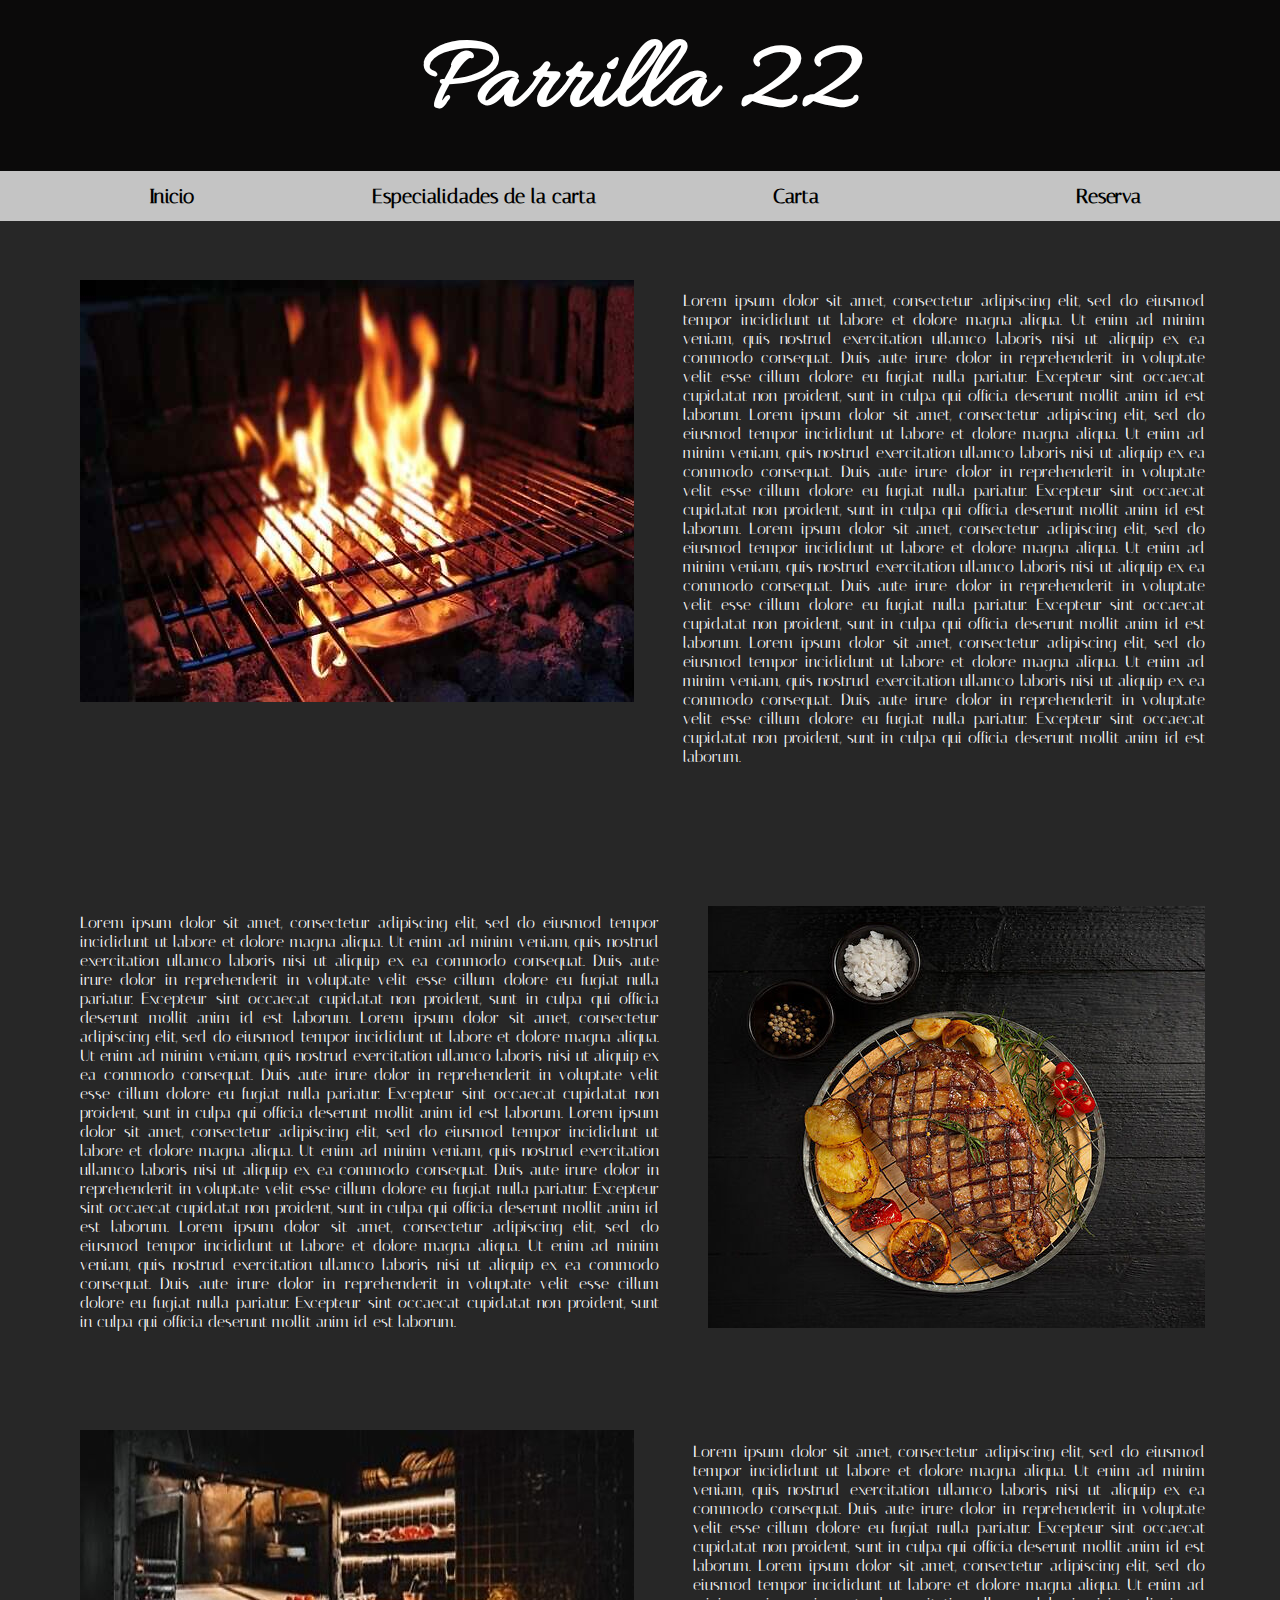
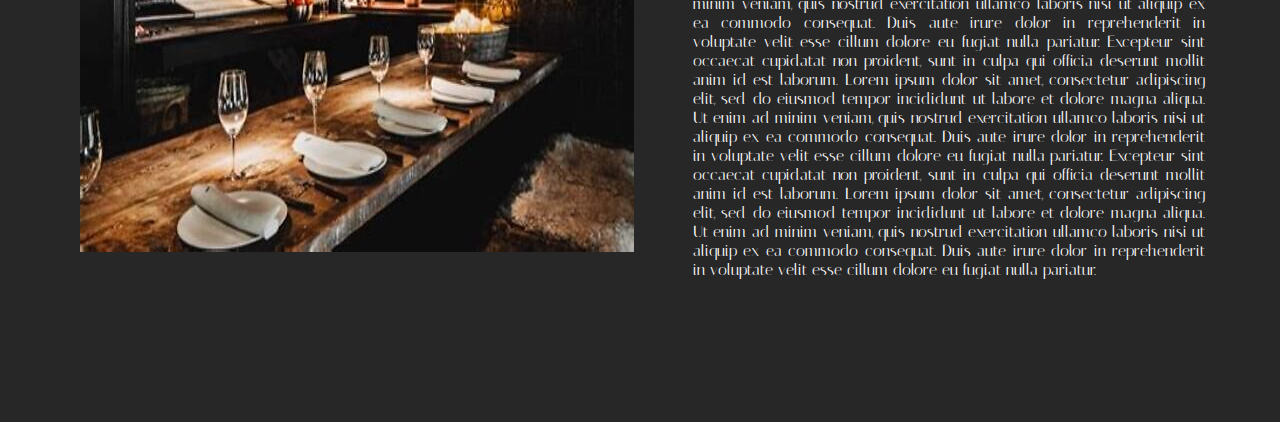
==== index.html @ 234c8a6f "Animacion de escritura (Prueba)" ====
<!DOCTYPE html>
<html lang="en">
<head>
    <meta charset="UTF-8">
    <meta http-equiv="X-UA-Compatible" content="IE=edge">
    <meta name="viewport" content="width=device-width, initial-scale=1.0">
    <title>Parilla 22</title>
    <link rel="stylesheet" href="estilo.css">
    <link rel="preconnect" href="https://fonts.googleapis.com">
    <link rel="preconnect" href="https://fonts.gstatic.com" crossorigin>
    <link href="https://fonts.googleapis.com/css2?family=Allura&display=swap" rel="stylesheet">
    <link rel="preconnect" href="https://fonts.googleapis.com">
    <link rel="preconnect" href="https://fonts.gstatic.com" crossorigin>
    <link href="https://fonts.googleapis.com/css2?family=Italiana&display=swap" rel="stylesheet">
</head>
<body>
    <header>
        <div class="contenedor1">
            <h1 id="titulo">Parrilla 22</h1>
        </div>
        <div class="contenedor2">
            <nav class="menu">
                <a class="boton" href="index.html">Inicio</a>
                <a class="boton" href="especialidades.html">Especialidades de la carta</a>
                <a class="boton" href="carta.html">Carta</a>
                <a class="boton" href="reserva.html">Reserva</a>
            </nav>
        </div>
    </header>
    <section>
        <div id="contenedor-ppal">
            <div class="contenedor-img" id="cont1">
                <div class="imagen" id="img1"><img src="img/parrilla1maq(recortada).jpg" alt="Comida"></div>
                <div class="texto" id="txt1"><p>Lorem ipsum dolor sit amet, consectetur adipiscing elit, sed do eiusmod tempor incididunt ut labore et dolore magna aliqua. Ut enim ad minim veniam, quis nostrud exercitation ullamco laboris nisi ut aliquip ex ea commodo consequat. Duis aute irure dolor in reprehenderit in voluptate velit esse cillum dolore eu fugiat nulla pariatur. Excepteur sint occaecat cupidatat non proident, sunt in culpa qui officia deserunt mollit anim id est laborum. Lorem ipsum dolor sit amet, consectetur adipiscing elit, sed do eiusmod tempor incididunt ut labore et dolore magna aliqua. Ut enim ad minim veniam, quis nostrud exercitation ullamco laboris nisi ut aliquip ex ea commodo consequat. Duis aute irure dolor in reprehenderit in voluptate velit esse cillum dolore eu fugiat nulla pariatur. Excepteur sint occaecat cupidatat non proident, sunt in culpa qui officia deserunt mollit anim id est laborum. Lorem ipsum dolor sit amet, consectetur adipiscing elit, sed do eiusmod tempor incididunt ut labore et dolore magna aliqua. Ut enim ad minim veniam, quis nostrud exercitation ullamco laboris nisi ut aliquip ex ea commodo consequat. Duis aute irure dolor in reprehenderit in voluptate velit esse cillum dolore eu fugiat nulla pariatur. Excepteur sint occaecat cupidatat non proident, sunt in culpa qui officia deserunt mollit anim id est laborum. Lorem ipsum dolor sit amet, consectetur adipiscing elit, sed do eiusmod tempor incididunt ut labore et dolore magna aliqua. Ut enim ad minim veniam, quis nostrud exercitation ullamco laboris nisi ut aliquip ex ea commodo consequat. Duis aute irure dolor in reprehenderit in voluptate velit esse cillum dolore eu fugiat nulla pariatur. Excepteur sint occaecat cupidatat non proident, sunt in culpa qui officia deserunt mollit anim id est laborum.
                </p></div>
            </div>
            <div class="contenedor-img" id="cont2">
                <div class="texto" id="txt2"><p>Lorem ipsum dolor sit amet, consectetur adipiscing elit, sed do eiusmod tempor incididunt ut labore et dolore magna aliqua. Ut enim ad minim veniam, quis nostrud exercitation ullamco laboris nisi ut aliquip ex ea commodo consequat. Duis aute irure dolor in reprehenderit in voluptate velit esse cillum dolore eu fugiat nulla pariatur. Excepteur sint occaecat cupidatat non proident, sunt in culpa qui officia deserunt mollit anim id est laborum. Lorem ipsum dolor sit amet, consectetur adipiscing elit, sed do eiusmod tempor incididunt ut labore et dolore magna aliqua. Ut enim ad minim veniam, quis nostrud exercitation ullamco laboris nisi ut aliquip ex ea commodo consequat. Duis aute irure dolor in reprehenderit in voluptate velit esse cillum dolore eu fugiat nulla pariatur. Excepteur sint occaecat cupidatat non proident, sunt in culpa qui officia deserunt mollit anim id est laborum. Lorem ipsum dolor sit amet, consectetur adipiscing elit, sed do eiusmod tempor incididunt ut labore et dolore magna aliqua. Ut enim ad minim veniam, quis nostrud exercitation ullamco laboris nisi ut aliquip ex ea commodo consequat. Duis aute irure dolor in reprehenderit in voluptate velit esse cillum dolore eu fugiat nulla pariatur. Excepteur sint occaecat cupidatat non proident, sunt in culpa qui officia deserunt mollit anim id est laborum. Lorem ipsum dolor sit amet, consectetur adipiscing elit, sed do eiusmod tempor incididunt ut labore et dolore magna aliqua. Ut enim ad minim veniam, quis nostrud exercitation ullamco laboris nisi ut aliquip ex ea commodo consequat. Duis aute irure dolor in reprehenderit in voluptate velit esse cillum dolore eu fugiat nulla pariatur. Excepteur sint occaecat cupidatat non proident, sunt in culpa qui officia deserunt mollit anim id est laborum.
                </p></div>
                <div class="imagen" id="img2"><img src="img/comida(recortada).jpg" alt="Comida"></div>
            </div>
            <div class="contenedor-img" id="cont3">
                <div class="imagen" id="img3"><img src="img/parrilla-restaurant(recortada).jpg" alt="Parrilla"></div>
                <div class="texto" id="txt3"><p>Lorem ipsum dolor sit amet, consectetur adipiscing elit, sed do eiusmod tempor incididunt ut labore et dolore magna aliqua. Ut enim ad minim veniam, quis nostrud exercitation ullamco laboris nisi ut aliquip ex ea commodo consequat. Duis aute irure dolor in reprehenderit in voluptate velit esse cillum dolore eu fugiat nulla pariatur. Excepteur sint occaecat cupidatat non proident, sunt in culpa qui officia deserunt mollit anim id est laborum. Lorem ipsum dolor sit amet, consectetur adipiscing elit, sed do eiusmod tempor incididunt ut labore et dolore magna aliqua. Ut enim ad minim veniam, quis nostrud exercitation ullamco laboris nisi ut aliquip ex ea commodo consequat. Duis aute irure dolor in reprehenderit in voluptate velit esse cillum dolore eu fugiat nulla pariatur. Excepteur sint occaecat cupidatat non proident, sunt in culpa qui officia deserunt mollit anim id est laborum. Lorem ipsum dolor sit amet, consectetur adipiscing elit, sed do eiusmod tempor incididunt ut labore et dolore magna aliqua. Ut enim ad minim veniam, quis nostrud exercitation ullamco laboris nisi ut aliquip ex ea commodo consequat. Duis aute irure dolor in reprehenderit in voluptate velit esse cillum dolore eu fugiat nulla pariatur. Excepteur sint occaecat cupidatat non proident, sunt in culpa qui officia deserunt mollit anim id est laborum. Lorem ipsum dolor sit amet, consectetur adipiscing elit, sed do eiusmod tempor incididunt ut labore et dolore magna aliqua. Ut enim ad minim veniam, quis nostrud exercitation ullamco laboris nisi ut aliquip ex ea commodo consequat. Duis aute irure dolor in reprehenderit in voluptate velit esse cillum dolore eu fugiat nulla pariatur.
                </p></div>
            </div>
        </div>
    </section>
    <footer>
        <div class="contenedor3">
            <!-- <h2 class="txt-footer">Todos los derechos reservados ©</h2> Corregir footer -->
        </div>
    </footer>
</body>
</html>
---- estilo.css ----
body {
    background-color:#272727;
    padding-top: 200px;
}

h1 {
    text-align: center;
    font-family: 'Allura', cursive;
    color: white;
    font-size: 105px;
    margin: 20px;
}

header {
    top: 0;
    left: 0;
    background-color: #0B0A0A;
    width: 100%;
    position: fixed;
}

.boton:hover {
    color: aliceblue;
}

.contenedor1 {
    background-color: #0B0A0A;
    width: 100%;
    /* position: fixed; */
}

/* #titulo { 
    display: block;
    white-space: nowrap;
    border-right: 4px solid;
    width: 11ch;

    animation: typing 2s steps(11),
    blink .5s infinite step-end alternate;
    overflow: hidden;
} Animacion de escritura */

@keyframes typing {
    from { width: 0 }
}

@keyframes blink {
    50% { border-color: transparent }
}

.contenedor2 {
    background-color: #C4C4C4;
    height: 50px;
    width: 100%;
    /* position: fixed; */
}

.menu {
    display: flex;
    justify-content: space-around;
    padding: 15px;
    margin: auto;
}

.boton {
    color: black;
    font-family: 'Italiana', serif;
    font-size: 20px;
    width: 361px;
    height: 40px;
    font-weight: bold;
    text-align: center;
    line-height: 20px;
    transition-duration: 0.4s;
}

a{
    color: #000000;
    text-decoration: none;
}

.contenedor-img {
    display: flex;
}

.texto {
    color: white;
    font-family: Italiana;
    size: 26px;
    text-align: justify;
}

#txt1 {
    width: 869px;
    margin-left: 49px;
    margin-right: 67px;
    margin-top: 67px;    
}

#img1 {
    margin-top: 72px;
    margin-left: 72px;
    text-align: left;
    /* position: relative; */
}

#txt2 {
    width: 825px;
    margin-left: 72px;
    margin-right: 49px;
    margin-top: 115px;
}

#img2 {
    margin-top: 124px;
    margin-right: 67px;
    text-align: right;
}

#img3 {
    margin-top: 83px;
    margin-left: 72px;
    margin-right: 49px;
    text-align: left;
    margin-bottom: 166px;
}

#txt3 {
    width: 818px;
    margin-top: 79px;
    margin-right: 67px;
    margin-left: 10px;
}



.contenedor3 {
    background-color: #C4C4C4;
    width: 100%;
    height: -190px;
    margin-top: -50px;
    margin-bottom: 0;
}

.txt-footer {
    font-family: Italiana;
    line-height: 190px;
    text-align: center;
    size: 35.88;
    font-weight: 400;
    font-style: italic;
    font-weight: bold;
}

.titulos {
    font-family: Italiana;
    font-size: 96px;
    text-align: center;
    margin-top: 100px;
    margin-bottom: 50px;
}

.especialidades {
    display: flex;
}

.textospg2 {
    font-family: Italiana;
    font-size: 30px;
    color: white;
    text-align: left;
    margin-top: 30px;
    margin-left: 37px;
    margin-right: 116px;
}

.imgpg2 {
    text-align: left;
    margin-left: 132px;
}

#especialidad3 .imgpg2 {
    margin-bottom: 100px;
}
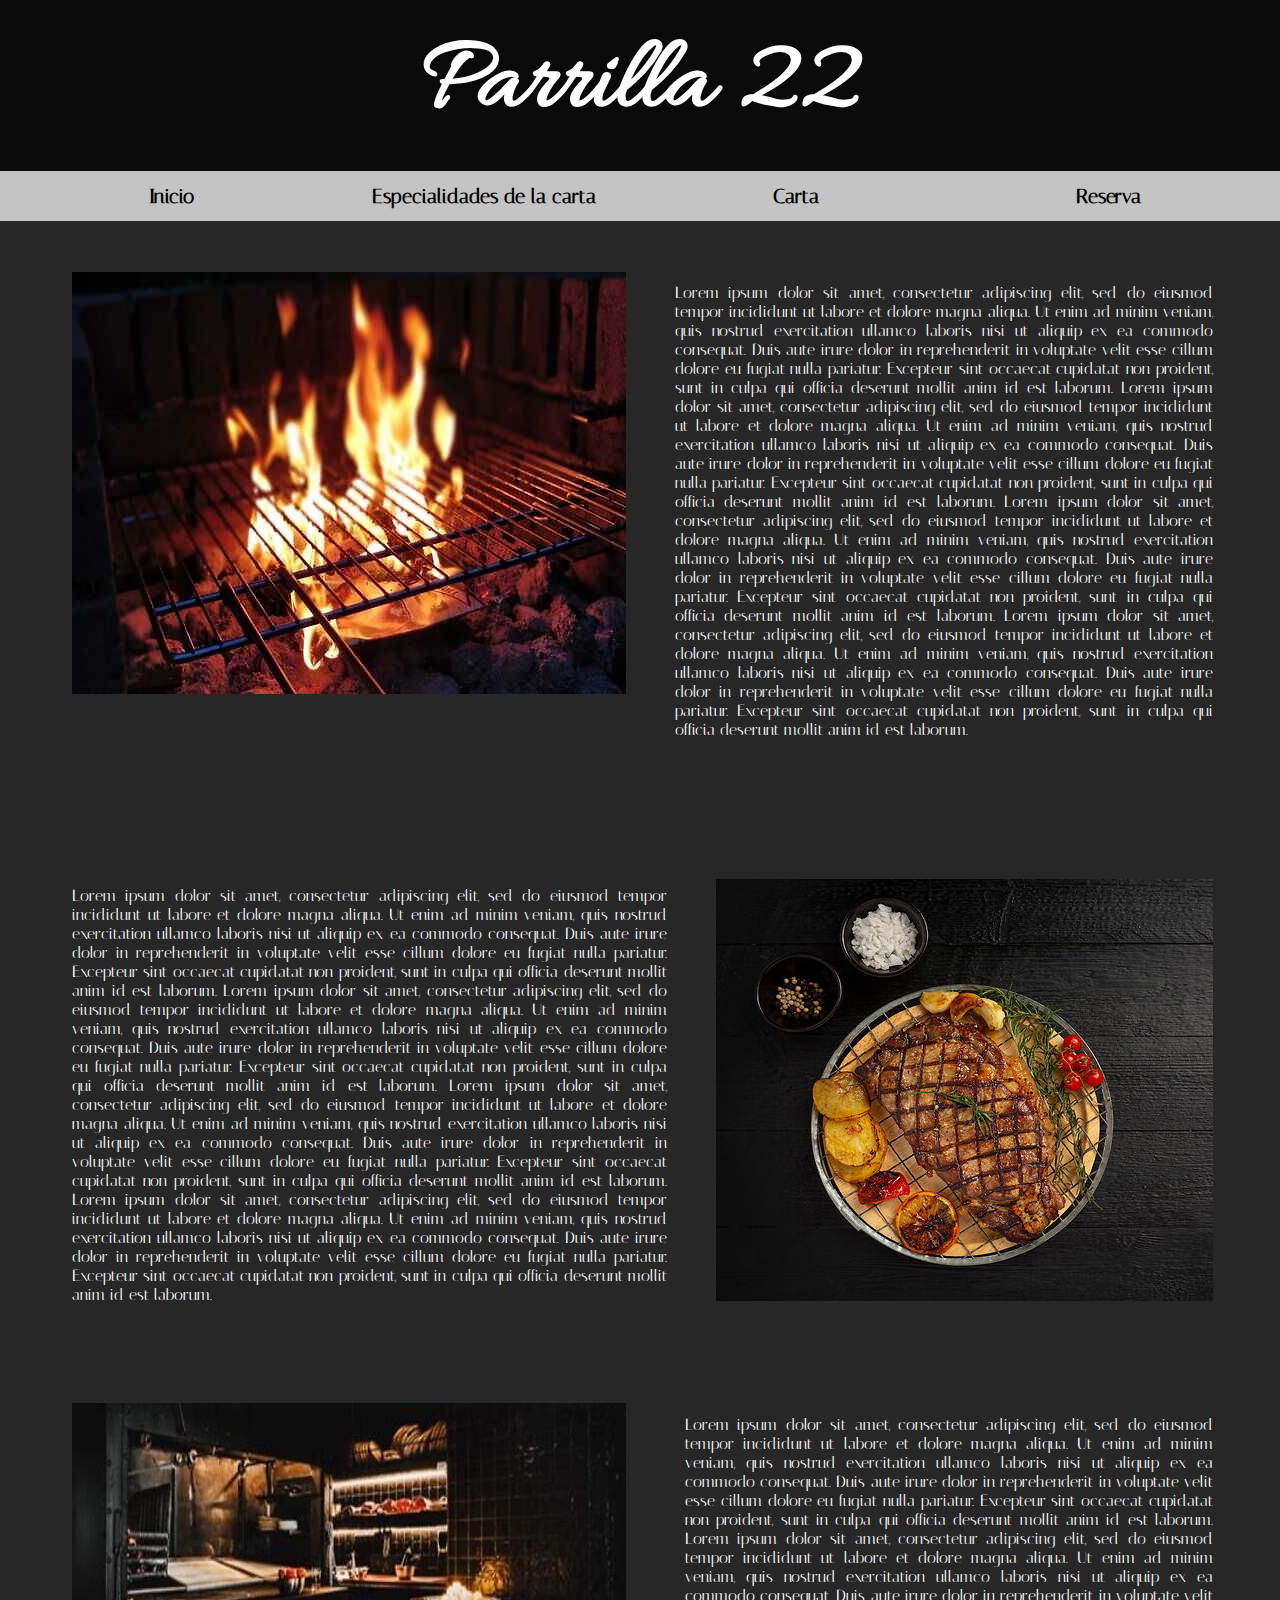
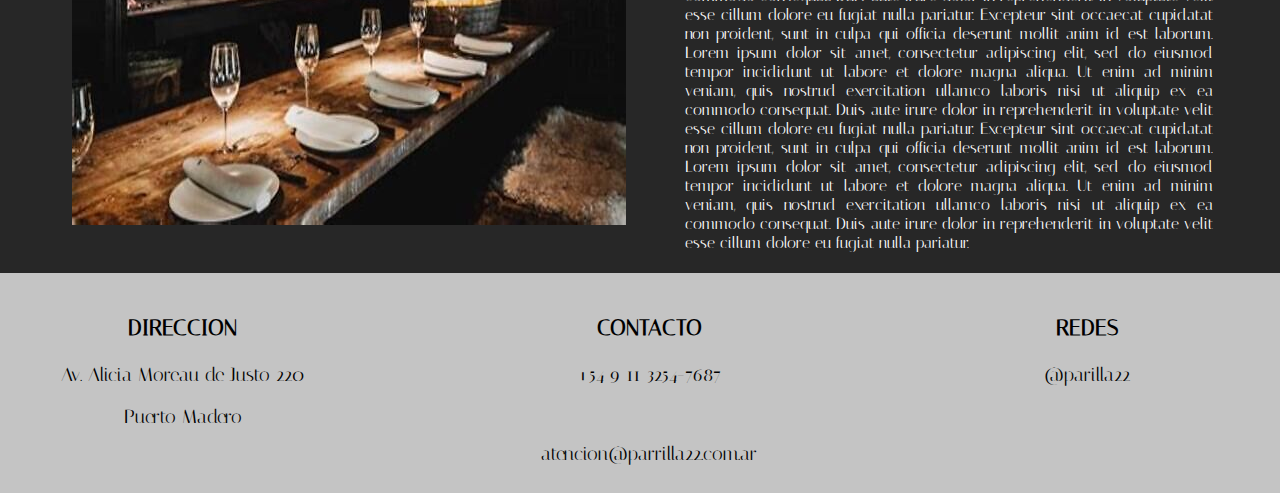
==== commit 44d21d80: "Cambios" ====
--- a/index.html
+++ b/index.html
@@ -48,8 +48,22 @@
     </section>
     <footer>
         <div class="contenedor3">
+            <span class="tiras" id="tira1">
+                <h3 class="titulo">DIRECCION</h3>
+                <p class="texto-footer">Av. Alicia Moreau de Justo 220</p>
+                <p class="texto-footer">Puerto Madero</p>
+            </span>
+            <span class="tiras" id="tira2">
+                <h3 class="titulo">CONTACTO</h3>
+                <p class="texto-footer">+54 9 11 3254-7687</p><br><p class="texto-footer">atencion@parrilla22.com.ar</p>
+            </span>
+            <span class="tiras" id="tira3">
+                <h3 class="titulo">REDES</h3>
+                <p class="texto-footer">@parilla22</p>
+            </span>
             <!-- <h2 class="txt-footer">Todos los derechos reservados ©</h2> Corregir footer -->
         </div>
     </footer>
+    <script src="funcionalidad.js"></script>
 </body>
 </html>--- a/estilo.css
+++ b/estilo.css
@@ -1,6 +1,10 @@
 body {
     background-color:#272727;
     padding-top: 200px;
+    margin: 0;
+    position: relative;
+    padding-bottom: 3em;
+    min-height: 800px;
 }
 
 h1 {
@@ -27,25 +31,6 @@
     background-color: #0B0A0A;
     width: 100%;
     /* position: fixed; */
-}
-
-/* #titulo { 
-    display: block;
-    white-space: nowrap;
-    border-right: 4px solid;
-    width: 11ch;
-
-    animation: typing 2s steps(11),
-    blink .5s infinite step-end alternate;
-    overflow: hidden;
-} Animacion de escritura */
-
-@keyframes typing {
-    from { width: 0 }
-}
-
-@keyframes blink {
-    50% { border-color: transparent }
 }
 
 .contenedor2 {
@@ -132,24 +117,50 @@
     margin-left: 10px;
 }
 
-
+#cont3 {
+    margin-bottom: 50px;
+}
+
+footer {
+    background-color: #C4C4C4;
+    bottom: 0;
+    position: absolute;
+    width: 100%;
+    height: 220px;
+    /* display: ; */
+}
 
 .contenedor3 {
-    background-color: #C4C4C4;
-    width: 100%;
-    height: -190px;
-    margin-top: -50px;
-    margin-bottom: 0;
-}
-
-.txt-footer {
-    font-family: Italiana;
-    line-height: 190px;
-    text-align: center;
-    size: 35.88;
-    font-weight: 400;
-    font-style: italic;
-    font-weight: bold;
+    padding-top: 20px;
+    display: flex;
+    flex-direction: row;
+    /* justify-content: space-around; */
+    text-align: center;
+}
+
+#tira1 {
+    margin-left: 61px;
+    margin-right: 187px;
+}
+
+#tira2 {
+    margin-left: 50px;
+    margin-right: 187px;
+}
+
+#tira3 {
+    margin-left: 100px;
+    margin-right: 61px;
+}
+
+.titulo {
+    font-size: 22px;
+    font-family: Italiana;
+}
+
+.texto-footer {
+    font-size: 19px;
+    font-family: Italiana;
 }
 
 .titulos {
@@ -180,5 +191,89 @@
 }
 
 #especialidad3 .imgpg2 {
-    margin-bottom: 100px;
+    margin-bottom: 200px;
+}
+
+.container-reserva {
+    background-color: #0B0A0A;
+    margin-top: 60px;
+    margin-bottom: 300px;
+    text-align: center;
+    padding: 20px;
+    margin-left: 150px;
+    margin-right: 150px;
+    display: flex;
+    flex-direction: column;
+    justify-content: center;
+    align-items: center;
+}
+
+h2 {
+    color: #C4C4C4;
+    text-align: center;
+    font-family: 'Italiana', serif;
+    font-size: 50px;
+}
+
+label {
+    color: #C4C4C4;
+}
+
+input {
+    background-color: #272727;
+    font-size: 30px;
+    font-family: 'Italiana', serif;
+    color: aquamarine;
+    width: 447px;
+    height: 60px;
+    margin-top: 51px;
+    margin-bottom: 40px;
+    
+}
+
+select {
+    background-color: #272727;
+    font-size: 30px;
+    font-family: 'Italiana', serif;
+    color: aquamarine;
+    width: 456px;
+    height: 60px;
+    margin-top: 25px;
+    margin-bottom: 40px;
+}
+
+button {
+    margin-top: 27px;
+    margin-bottom: 10px;
+    background-color: #626262;
+    width: 330px;
+    height: 50px;
+    margin-left: 159px;
+    margin-right: 159px;
+    color: white;
+    font-family: Italiana;
+    font-size: 22px;
+    border: transparent;
+}
+
+/* input[type=date]:required:invalid::-webkit-datetime-edit {
+    color: transparent;
+}
+
+input[type=date] { color: transparent !important; } 
+.active input[type=date] { color: inherit !important; } */
+
+@media (max-width: 600px) {
+
+    header {
+        top: 0;
+        left: 0;
+        background-color: #0B0A0A;
+        width: 100%;
+        position: absolute;
+    }
+    
+    .boton {
+        font-size: 17px;
+    }
 }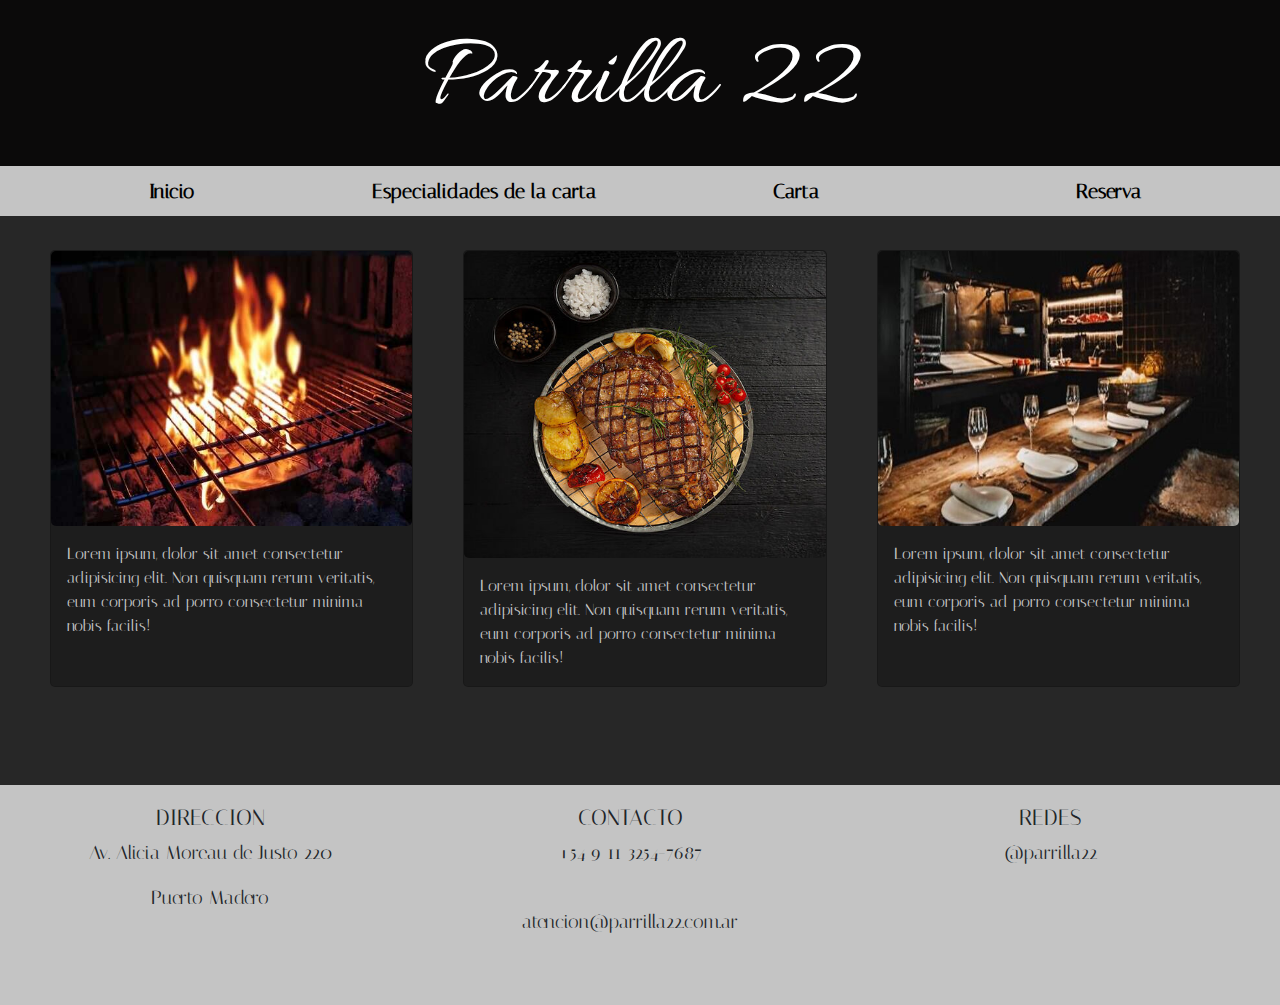
==== commit 86f10b22: "responsive" ====
--- a/index.html
+++ b/index.html
@@ -12,11 +12,13 @@
     <link rel="preconnect" href="https://fonts.googleapis.com">
     <link rel="preconnect" href="https://fonts.gstatic.com" crossorigin>
     <link href="https://fonts.googleapis.com/css2?family=Italiana&display=swap" rel="stylesheet">
+    <link rel="stylesheet" href="/css/bootstrap.min.css">
+    <script src="/js/bootstrap.min.js"></script>
 </head>
-<body>
+<body class="body" id="index">
     <header>
         <div class="contenedor1">
-            <h1 id="titulo">Parrilla 22</h1>
+            <h1 id="tituloppal">Parrilla 22</h1>
         </div>
         <div class="contenedor2">
             <nav class="menu">
@@ -28,21 +30,41 @@
         </div>
     </header>
     <section>
-        <div id="contenedor-ppal">
+        <div class="contenedor-cartas">
+        <!-- <div id="contenedor-ppal">
             <div class="contenedor-img" id="cont1">
-                <div class="imagen" id="img1"><img src="img/parrilla1maq(recortada).jpg" alt="Comida"></div>
-                <div class="texto" id="txt1"><p>Lorem ipsum dolor sit amet, consectetur adipiscing elit, sed do eiusmod tempor incididunt ut labore et dolore magna aliqua. Ut enim ad minim veniam, quis nostrud exercitation ullamco laboris nisi ut aliquip ex ea commodo consequat. Duis aute irure dolor in reprehenderit in voluptate velit esse cillum dolore eu fugiat nulla pariatur. Excepteur sint occaecat cupidatat non proident, sunt in culpa qui officia deserunt mollit anim id est laborum. Lorem ipsum dolor sit amet, consectetur adipiscing elit, sed do eiusmod tempor incididunt ut labore et dolore magna aliqua. Ut enim ad minim veniam, quis nostrud exercitation ullamco laboris nisi ut aliquip ex ea commodo consequat. Duis aute irure dolor in reprehenderit in voluptate velit esse cillum dolore eu fugiat nulla pariatur. Excepteur sint occaecat cupidatat non proident, sunt in culpa qui officia deserunt mollit anim id est laborum. Lorem ipsum dolor sit amet, consectetur adipiscing elit, sed do eiusmod tempor incididunt ut labore et dolore magna aliqua. Ut enim ad minim veniam, quis nostrud exercitation ullamco laboris nisi ut aliquip ex ea commodo consequat. Duis aute irure dolor in reprehenderit in voluptate velit esse cillum dolore eu fugiat nulla pariatur. Excepteur sint occaecat cupidatat non proident, sunt in culpa qui officia deserunt mollit anim id est laborum. Lorem ipsum dolor sit amet, consectetur adipiscing elit, sed do eiusmod tempor incididunt ut labore et dolore magna aliqua. Ut enim ad minim veniam, quis nostrud exercitation ullamco laboris nisi ut aliquip ex ea commodo consequat. Duis aute irure dolor in reprehenderit in voluptate velit esse cillum dolore eu fugiat nulla pariatur. Excepteur sint occaecat cupidatat non proident, sunt in culpa qui officia deserunt mollit anim id est laborum.
+                <div class="imagen" id="img1"><img id="parrilla" src="img/parrilla1maq(recortada).jpg" alt="Comida"></div>
+                <div class="texto" id="txt1"><p class="texto">Lorem ipsum dolor sit amet, consectetur adipiscing elit, sed do eiusmod tempor incididunt ut labore et dolore magna aliqua. Ut enim ad minim veniam, quis nostrud exercitation ullamco laboris nisi ut aliquip ex ea commodo consequat. Duis aute irure dolor in reprehenderit in voluptate velit esse cillum dolore eu fugiat nulla pariatur. Excepteur sint occaecat cupidatat non proident, sunt in culpa qui officia deserunt mollit anim id est laborum. Lorem ipsum dolor sit amet, consectetur adipiscing elit, sed do eiusmod tempor incididunt ut labore et dolore magna aliqua. Ut enim ad minim veniam, quis nostrud exercitation ullamco laboris nisi ut aliquip ex ea commodo consequat. Duis aute irure dolor in reprehenderit in voluptate velit esse cillum dolore eu fugiat nulla pariatur. Excepteur sint occaecat cupidatat non proident, sunt in culpa qui officia deserunt mollit anim id est laborum. Lorem ipsum dolor sit amet, consectetur adipiscing elit, sed do eiusmod tempor incididunt ut labore et dolore magna aliqua. Ut enim ad minim veniam, quis nostrud exercitation ullamco laboris nisi ut aliquip ex ea commodo consequat. Duis aute irure dolor in reprehenderit in voluptate velit esse cillum dolore eu fugiat nulla pariatur. Excepteur sint occaecat cupidatat non proident, sunt in culpa qui officia deserunt mollit anim id est laborum. Lorem ipsum dolor sit amet, consectetur adipiscing elit, sed do eiusmod tempor incididunt ut labore et dolore magna aliqua. Ut enim ad minim veniam, quis nostrud exercitation ullamco laboris nisi ut aliquip ex ea commodo consequat. Duis aute irure dolor in reprehenderit in voluptate velit esse cillum dolore eu fugiat nulla pariatur. Excepteur sint occaecat cupidatat non proident, sunt in culpa qui officia deserunt mollit anim id est laborum.
                 </p></div>
             </div>
             <div class="contenedor-img" id="cont2">
                 <div class="texto" id="txt2"><p>Lorem ipsum dolor sit amet, consectetur adipiscing elit, sed do eiusmod tempor incididunt ut labore et dolore magna aliqua. Ut enim ad minim veniam, quis nostrud exercitation ullamco laboris nisi ut aliquip ex ea commodo consequat. Duis aute irure dolor in reprehenderit in voluptate velit esse cillum dolore eu fugiat nulla pariatur. Excepteur sint occaecat cupidatat non proident, sunt in culpa qui officia deserunt mollit anim id est laborum. Lorem ipsum dolor sit amet, consectetur adipiscing elit, sed do eiusmod tempor incididunt ut labore et dolore magna aliqua. Ut enim ad minim veniam, quis nostrud exercitation ullamco laboris nisi ut aliquip ex ea commodo consequat. Duis aute irure dolor in reprehenderit in voluptate velit esse cillum dolore eu fugiat nulla pariatur. Excepteur sint occaecat cupidatat non proident, sunt in culpa qui officia deserunt mollit anim id est laborum. Lorem ipsum dolor sit amet, consectetur adipiscing elit, sed do eiusmod tempor incididunt ut labore et dolore magna aliqua. Ut enim ad minim veniam, quis nostrud exercitation ullamco laboris nisi ut aliquip ex ea commodo consequat. Duis aute irure dolor in reprehenderit in voluptate velit esse cillum dolore eu fugiat nulla pariatur. Excepteur sint occaecat cupidatat non proident, sunt in culpa qui officia deserunt mollit anim id est laborum. Lorem ipsum dolor sit amet, consectetur adipiscing elit, sed do eiusmod tempor incididunt ut labore et dolore magna aliqua. Ut enim ad minim veniam, quis nostrud exercitation ullamco laboris nisi ut aliquip ex ea commodo consequat. Duis aute irure dolor in reprehenderit in voluptate velit esse cillum dolore eu fugiat nulla pariatur. Excepteur sint occaecat cupidatat non proident, sunt in culpa qui officia deserunt mollit anim id est laborum.
                 </p></div>
-                <div class="imagen" id="img2"><img src="img/comida(recortada).jpg" alt="Comida"></div>
+                <div class="imagen" id="img2"><img id="comida" src="img/comida(recortada).jpg" alt="Comida"></div>
             </div>
             <div class="contenedor-img" id="cont3">
-                <div class="imagen" id="img3"><img src="img/parrilla-restaurant(recortada).jpg" alt="Parrilla"></div>
+                <div class="imagen" id="img3"><img id="restaurant" src="img/parrilla-restaurant(recortada).jpg" alt="Parrilla"></div>
                 <div class="texto" id="txt3"><p>Lorem ipsum dolor sit amet, consectetur adipiscing elit, sed do eiusmod tempor incididunt ut labore et dolore magna aliqua. Ut enim ad minim veniam, quis nostrud exercitation ullamco laboris nisi ut aliquip ex ea commodo consequat. Duis aute irure dolor in reprehenderit in voluptate velit esse cillum dolore eu fugiat nulla pariatur. Excepteur sint occaecat cupidatat non proident, sunt in culpa qui officia deserunt mollit anim id est laborum. Lorem ipsum dolor sit amet, consectetur adipiscing elit, sed do eiusmod tempor incididunt ut labore et dolore magna aliqua. Ut enim ad minim veniam, quis nostrud exercitation ullamco laboris nisi ut aliquip ex ea commodo consequat. Duis aute irure dolor in reprehenderit in voluptate velit esse cillum dolore eu fugiat nulla pariatur. Excepteur sint occaecat cupidatat non proident, sunt in culpa qui officia deserunt mollit anim id est laborum. Lorem ipsum dolor sit amet, consectetur adipiscing elit, sed do eiusmod tempor incididunt ut labore et dolore magna aliqua. Ut enim ad minim veniam, quis nostrud exercitation ullamco laboris nisi ut aliquip ex ea commodo consequat. Duis aute irure dolor in reprehenderit in voluptate velit esse cillum dolore eu fugiat nulla pariatur. Excepteur sint occaecat cupidatat non proident, sunt in culpa qui officia deserunt mollit anim id est laborum. Lorem ipsum dolor sit amet, consectetur adipiscing elit, sed do eiusmod tempor incididunt ut labore et dolore magna aliqua. Ut enim ad minim veniam, quis nostrud exercitation ullamco laboris nisi ut aliquip ex ea commodo consequat. Duis aute irure dolor in reprehenderit in voluptate velit esse cillum dolore eu fugiat nulla pariatur.
                 </p></div>
+            </div>
+        </div> -->
+            <div id="carta1" class="card">
+                <img src="/img/parrilla1maq(recortada).jpg" class="card-img" alt="...">
+                <div class="card-body">
+                    <p class="card-text">Lorem ipsum, dolor sit amet consectetur adipisicing elit. Non quisquam rerum veritatis, eum corporis ad porro consectetur minima nobis facilis!</p>
+                </div>
+            </div>
+            <div id="carta2" class="card">
+                <img src="img/comida(recortada).jpg" class="card-img" alt="...">
+                <div class="card-body">
+                    <p class="card-text">Lorem ipsum, dolor sit amet consectetur adipisicing elit. Non quisquam rerum veritatis, eum corporis ad porro consectetur minima nobis facilis!</p>
+                </div>
+            </div>
+            <div id="carta3" class="card">
+                <img src="img/parrilla-restaurant(recortada).jpg" class="card-img" alt="...">
+                <div class="card-body">
+                    <p class="card-text">Lorem ipsum, dolor sit amet consectetur adipisicing elit. Non quisquam rerum veritatis, eum corporis ad porro consectetur minima nobis facilis!</p>
+                </div>
             </div>
         </div>
     </section>
@@ -59,11 +81,10 @@
             </span>
             <span class="tiras" id="tira3">
                 <h3 class="titulo">REDES</h3>
-                <p class="texto-footer">@parilla22</p>
+                <p class="texto-footer">@parrilla22</p>
             </span>
             <!-- <h2 class="txt-footer">Todos los derechos reservados ©</h2> Corregir footer -->
         </div>
     </footer>
-    <script src="funcionalidad.js"></script>
 </body>
 </html>--- a/estilo.css
+++ b/estilo.css
@@ -1,13 +1,12 @@
-body {
+.body {
     background-color:#272727;
     padding-top: 200px;
     margin: 0;
     position: relative;
     padding-bottom: 3em;
-    min-height: 800px;
-}
-
-h1 {
+}
+
+#tituloppal {
     text-align: center;
     font-family: 'Allura', cursive;
     color: white;
@@ -57,14 +56,59 @@
     text-align: center;
     line-height: 20px;
     transition-duration: 0.4s;
+    text-decoration: none;
 }
 
 a{
     color: #000000;
-    text-decoration: none;
-}
-
-.contenedor-img {
+}
+
+.contenedor-cartas {
+    display: flex;
+    flex-direction: row;
+    justify-content: space-around;
+    margin-right: 40px;
+    margin-bottom: 220px;
+}
+
+#carta1 {
+    position: static;
+    background: linear-gradient(180deg, rgba(0, 0, 0, 0.25) 99.99%, rgba(0, 0, 0, 0) 100%);
+    background-blend-mode: darken;
+    border-radius: 5px;
+    width: 25rem;
+    margin-top: 50px;
+    margin-left: 50px;
+    margin-bottom: 50px;
+    font-family: Italiana;
+    color: #c9c9c9;
+}
+#carta2 {
+    position: static;
+    background: linear-gradient(180deg, rgba(0, 0, 0, 0.25) 99.99%, rgba(0, 0, 0, 0) 100%);
+    background-blend-mode: darken;
+    border-radius: 5px;
+    width: 25rem;
+    margin-top: 50px;
+    margin-left: 50px;
+    margin-bottom: 50px;
+    font-family: Italiana;
+    color: #c9c9c9;
+}
+#carta3 {
+    position: static;
+    background: linear-gradient(180deg, rgba(0, 0, 0, 0.25) 99.99%, rgba(0, 0, 0, 0) 100%);
+    background-blend-mode: darken;
+    border-radius: 5px;
+    width: 25rem;
+    margin-top: 50px;
+    margin-left: 50px;
+    margin-bottom: 50px;
+    font-family: Italiana;
+    color: #c9c9c9;
+}
+
+/* .contenedor-img {
     display: flex;
 }
 
@@ -86,7 +130,7 @@
     margin-top: 72px;
     margin-left: 72px;
     text-align: left;
-    /* position: relative; */
+    position: relative;
 }
 
 #txt2 {
@@ -119,7 +163,7 @@
 
 #cont3 {
     margin-bottom: 50px;
-}
+} */
 
 footer {
     background-color: #C4C4C4;
@@ -134,23 +178,20 @@
     padding-top: 20px;
     display: flex;
     flex-direction: row;
-    /* justify-content: space-around; */
+    justify-content: space-around;
+    align-items: flex-start;
     text-align: center;
 }
 
-#tira1 {
-    margin-left: 61px;
-    margin-right: 187px;
-}
-
-#tira2 {
-    margin-left: 50px;
-    margin-right: 187px;
+.tiras {
+    width: 250px;
+    /* margin-right: 150px; */
+    /* margin-left: 100px; */
 }
 
 #tira3 {
-    margin-left: 100px;
-    margin-right: 61px;
+    /* margin-left: 31px; */
+    margin-right: 20px;
 }
 
 .titulo {
@@ -164,6 +205,7 @@
 }
 
 .titulos {
+    color: white;
     font-family: Italiana;
     font-size: 96px;
     text-align: center;
@@ -194,8 +236,62 @@
     margin-bottom: 200px;
 }
 
+.contenedor-carta {
+    
+    background: linear-gradient(180deg, rgba(0, 0, 0, 0.25) 99.99%, rgba(0, 0, 0, 0) 100%);
+    background-blend-mode: darken;
+    margin-left: 20px;
+    margin-right: 20px;
+    padding-top: 5px;
+    margin-bottom: 200px;
+    margin-top: 43px;
+    padding-bottom: 5px;
+    
+}
+
+.carta h3 {
+    color: white;
+    font-family: Italiana;
+    font-size: 57px;
+    margin-left: 229px;
+    margin-top: 58px;
+    margin-bottom: 23px;
+    margin-right: 500px;
+}
+
+.linea {
+    color: white;
+    margin-left: 130px;
+    margin-right: 745px;
+}
+
+#aclaracion {
+    color: white;
+    font-family: Italiana;
+    font-size: 24px;
+    text-align: center;
+}
+
+dl {
+    color: white;
+    font-family: Italiana;
+    font-size: 36px;
+    /* width: 1178px; */
+    margin-left: 90px;
+    margin-right: 90px;
+}
+
+#comidas {
+    margin-bottom: 23px;
+}
+
+#bebidas {
+    margin-bottom: 40px;
+}
+
 .container-reserva {
-    background-color: #0B0A0A;
+    background: linear-gradient(180deg, rgba(0, 0, 0, 0.25) 99.99%, rgba(0, 0, 0, 0) 100%);
+    background-blend-mode: darken;
     margin-top: 60px;
     margin-bottom: 300px;
     text-align: center;
@@ -221,7 +317,7 @@
 
 input {
     background-color: #272727;
-    font-size: 30px;
+    font-size: 25px;
     font-family: 'Italiana', serif;
     color: aquamarine;
     width: 447px;
@@ -242,6 +338,12 @@
     margin-bottom: 40px;
 }
 
+option {
+    background-color: #272727;
+    color: #C4C4C4;
+    font-family: 'Lucida Sans', 'Lucida Sans Regular', 'Lucida Grande', 'Lucida Sans Unicode', Geneva, Verdana, sans-serif;
+}
+
 button {
     margin-top: 27px;
     margin-bottom: 10px;
@@ -256,14 +358,114 @@
     border: transparent;
 }
 
-/* input[type=date]:required:invalid::-webkit-datetime-edit {
-    color: transparent;
-}
-
-input[type=date] { color: transparent !important; } 
-.active input[type=date] { color: inherit !important; } */
+.botones {
+    display: flex;
+    flex-direction: row;
+    justify-content: center;
+}
+
+.botoncerrar {
+    width: 150px;
+    margin: 20px;
+}
+
+.modal-container {
+    display: flex;
+    background-color: #272727;
+    position:fixed;
+    justify-content: center;
+    position: absolute;
+    pointer-events: none;
+    opacity: 0;
+    top: 0;
+    left: 0;
+    height: 100%;
+    width: 100%;
+    
+}
+
+.show {
+    pointer-events: auto;
+    opacity: 1;
+}
+
+.modal {
+    background-color: black;
+    color: white;
+    margin-top: 50px;
+    height: 650px;
+    width: 600px;
+    max-width: 100%;
+    padding: 30px 50px;
+    box-shadow: 0 2px 4px rgba(0, 0, 0, 0.2);
+}
+
+.subtitulo {
+    color: #c9c9c9;
+    font-family: Italiana;
+    font-size: 20px;
+}
+
+#detalle {
+    color: white;
+    font-family: Italiana;
+    font-size: 25px;
+}
+
+label {
+    font-family: Italiana;
+}
+
+.input-modal {
+    background-color: #000000;
+    width: 200px;
+    margin-top: 20px;
+}
+
+.lblArr {
+    margin-right: -105px;
+}
+
+/* .lblAb {
+    /* margin-left: 100px; */
+
+
+#arriba {
+    display: flex;
+    flex-direction: row;
+    justify-content: space-around;
+    margin-left: 50px;
+}
+
+#abajo {
+    display: flex;
+    /* flex-direction: row; */
+    /* justify-content: space-around; */
+    /* margin-left: 50px; */
+}
+
+#lbl3 {
+    margin-left: 70px;
+}
+
+#in3 {
+    margin-left: -55px;
+}
+
+#lbl4 {
+    margin-left: 50px;
+    margin-right: -138px;
+}
+
+#in4 {
+    margin-left: 105px;
+}
 
 @media (max-width: 600px) {
+
+    #body {
+        min-height: 2000px;
+    }
 
     header {
         top: 0;
@@ -272,8 +474,207 @@
         width: 100%;
         position: absolute;
     }
+
+    #tituloppal {
+        font-size: 64px;
+    }
+
+    .contenedor2 {
+        height: 8.5vh;
+    }
     
     .boton {
-        font-size: 17px;
-    }
+        font-size: 15px;
+    }
+
+    .contenedor-cartas {
+        display: flex;
+        flex-direction: column;
+        align-items: center;
+        margin-bottom: 420px;
+    }
+
+    #carta1 {
+        margin-top: 20px;
+        width: 20rem;
+    }
+
+    #carta2 {
+        margin-top: 20px;
+        width: 20rem;
+    }
+
+    #carta3 {
+        margin-top: 20px;
+        width: 20rem;
+        margin-bottom: 20px;
+    }
+
+    footer {
+        height: 400px;
+    }
+
+    .contenedor3 {
+        margin: 0;
+        display: flex;
+        flex-direction: column;
+        align-items: center;
+    }
+
+    .titulos {
+        font-size: 10vw;
+        margin-top: 40px;
+    }
+
+    .contenedoresp {
+        margin-bottom: 500px;
+    }
+
+    .especialidades {
+        display: flex;
+        flex-direction: column;
+        align-items: center;
+    }
+
+    .imgpg2 {
+        margin: 0 auto;
+        margin-bottom: 15px;
+    }
+
+    #costillar {
+        width: 310px;
+    }
+
+    #costillitas {
+        width: 310px;
+    }
+
+    #tortilla {
+        width: 310px;
+    }
+
+    .textospg2 {
+        font-size: 12px;
+        text-align: center;
+        margin: 0 auto;
+    }
+
+    #text3 {
+        margin-top: -160px;
+    }
+
+    #footeresp {
+        height: 500px;
+    }
+    #footerres {
+        height: 500px;
+    }
+
+    #titulo-carta {
+        width: 80%;
+        font-size: 35px;
+        margin-left: 50px;
+    }
+
+    .contenedor-carta {
+        margin-bottom: 500px;
+    }
+
+    .linea {
+        margin-left: 10px;
+        font-size: xx-small;
+    }
+
+    #aclaracion {
+        font-size: medium;
+        margin: 10px;
+    }
+
+    #comidas {
+        margin-top: 20px;
+        font-size: medium;
+        margin-left: 10px;
+        margin-right: 10px;
+    }
+
+    #bebidas {
+        margin-top: 20px;
+        font-size: small;
+        margin-left: 10px;
+        margin-right: 0px;
+    }
+
+    .container-reserva {
+        width: 370px;
+        margin: 0 auto;
+        display: flex;
+        flex-direction: column;
+        align-items: center;
+        margin-top: 20px;
+        margin-bottom: 500px;
+    }
+
+    #title {
+        font-size: 35px;
+    }
+
+    input {
+        width: 250px;
+    }
+
+    select {
+        width: 250px;
+    }
+
+    .modal {
+        width: 68%;
+        height: 1000px;
+    }
+
+    #titlemodal {
+        font-size: 40px;
+    }
+
+    #formulario_modal {
+        display: flex;
+        flex-direction: column;
+        align-items: center;
+    }
+
+    #arriba {
+        display: flex;
+        flex-direction: column;
+        align-items: center;
+        margin: 0 auto;
+    }
+
+    #abajo {
+        display: flex;
+        flex-direction: column;
+        align-items: center;
+    }
+
+    #in3 {
+        margin-left: 0px;
+    }
+
+    #in4 {
+        margin-left: 0px;
+    }
+
+    #lbl1 {
+        margin-right: 150px;
+    }
+    #lbl2 {
+        margin-right: 150px;
+    }
+    #lbl3 {
+        margin-right: 220px;
+    }
+    #lbl4 {
+        margin-right: 220px;
+    }
+
+
+
 }